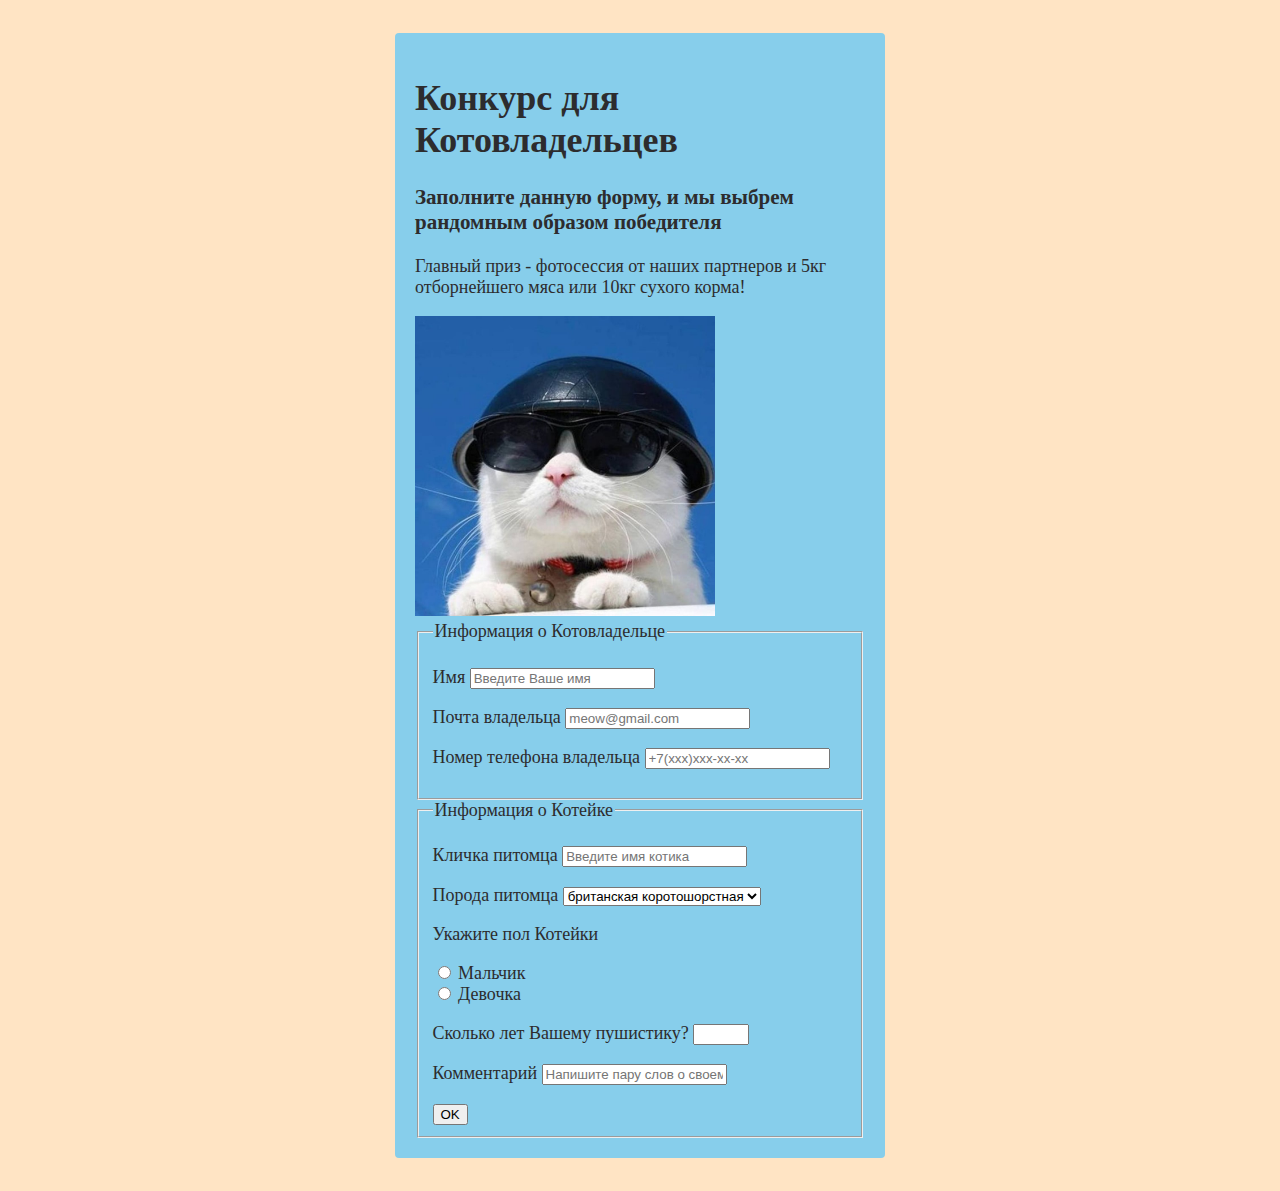
==== anketa/index.html @ 8d4fd856 "fixed bugs in task 2" ====
<!DOCTYPE html>
<html lang="ru">

<head>
    <meta charset="UTF-8">
    <meta http-equiv="X-UA-Compatible" content="IE=edge">
    <meta name="viewport" content="width=device-width, initial-scale=1.0">
    <title>Опросник</title>
    <link rel="shortcut icon" href="https://cdn-icons-png.flaticon.com/512/1076/1076928.png" type="image/png">
    <link rel="stylesheet" href="./style.css">
</head>

<body>
    <div id="container">
        <h1>Конкурс для Котовладельцев</h1>
        <h3>Заполните данную форму, и мы выбрем рандомным образом победителя</h3>
        <p>Главный приз - фотосессия от наших партнеров и 5кг отборнейшего мяса или 10кг сухого корма!</p>
        <img src="./assets/cat.jpg" alt="cat">

        <form>
            <fieldset>
                <legend>Информация о Котовладельце</legend>
                <p><label for="name">Имя</label>
                    <input type="text" id="name" placeholder="Введите Ваше имя" required></p>

                <p><label for="mail">Почта владельца</label>
                    <input type="email" id="mail" placeholder="meow@gmail.com" required></p>

                <p><label for="phone">Номер телефона владельца</label>
                    <input type="tel" id="phone" placeholder=+7(xxx)xxx-xx-xx required pattern="\+?[0-9\s\-\(\)]+"
                        minlength="10" maxlength="20" /></p>
            </fieldset>

            <fieldset>
                <legend>Информация о Котейке</legend>
                <p><label for="petname">Кличка питомца</label>
                    <input type="text" id="petName" placeholder="Введите имя котика" required></p>

                <p><label for="bridecat">Порода питомца</label>
                    <select id="bride">
                        <option value="british">британская коротошорстная</option>
                        <option value="russian">русская голубая</option>
                        <option value="persian">персидская</option>
                        <option value="kanadian">канадский сфинкс</option>
                        <option value="whithout">дворяночка</option>
                        <option value="oriental">сиамская</option>
                        <option value="schotish">шотландская вислоухая</option>
                    </select></p>

                    <p><label for="bridecat">Укажите пол Котейки</label></p>
            <input type="radio" name="gender" id="gender" value="male"/> <span>Мальчик</span><br/>
            <input type="radio" name="gender"  id="gender" value="female"/> <span>Девочка</span><br/>

                    <p><label for="age">Сколько лет Вашему пушистику?</label>
                        <input type="number" max=18 min=1 id="catAge" placeholder="" required></p>

                    <p><label for="comment">Комментарий</label>
                        <input type="text" id="about" placeholder="Напишите пару слов о своем котике" required></p>

                    <button id="add">OK</button>
        </form>
        </fieldset>
    </div>

    <script src="./app.js"></script>
</body>

</html>
---- anketa/style.css ----
body {
  display: flex;
  flex-direction: row;
  padding: 25px;
  justify-content: center;
  background-color: #FFE4C4;
}

input:valid {
  background-color: lightgreen;
}

#container {
  width: 450px;
  background-color: #87CEEB;
  color: rgb(45, 44, 46);
  border-radius: 4px;
  padding: 20px;
  font-size: 18px;
}

img {
  width: 300px;
  height: 300px;
}

#comment {
  margin-top: 10px;
  width: 350px;
  height: 50px;
}/*# sourceMappingURL=style.css.map */
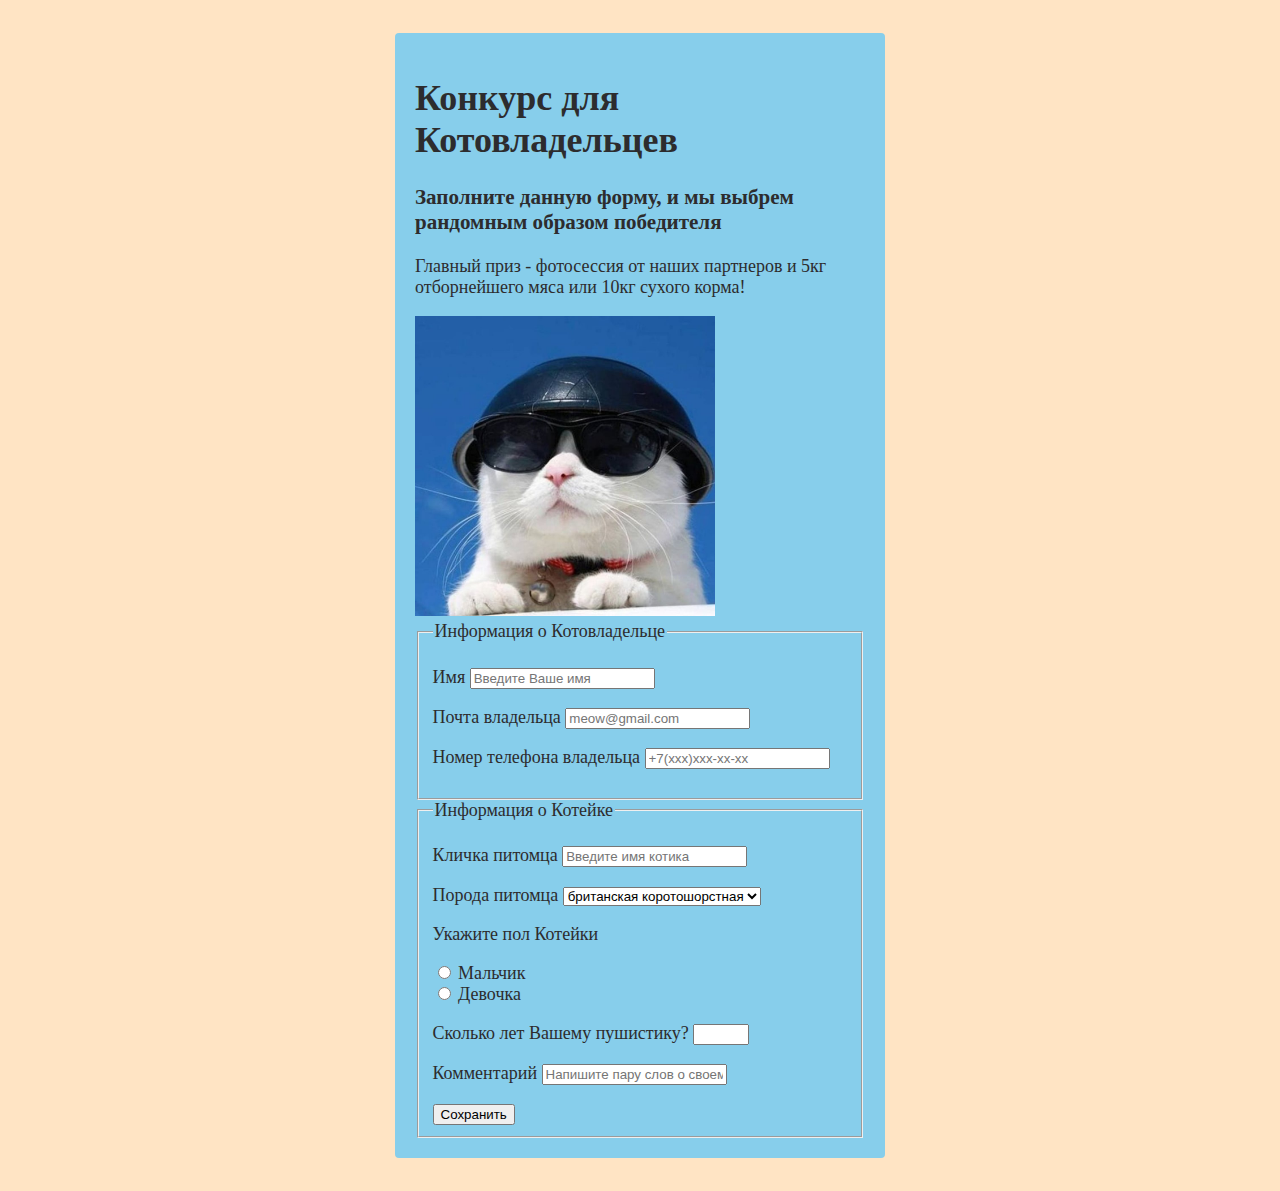
==== commit 7906b8f5: "fixed a bug" ====
--- a/anketa/index.html
+++ b/anketa/index.html
@@ -57,7 +57,7 @@
                     <p><label for="comment">Комментарий</label>
                         <input type="text" id="about" placeholder="Напишите пару слов о своем котике" required></p>
 
-                    <button id="add">OK</button>
+                        <button type="submit" id="add" >Сохранить</button>
         </form>
         </fieldset>
     </div>
